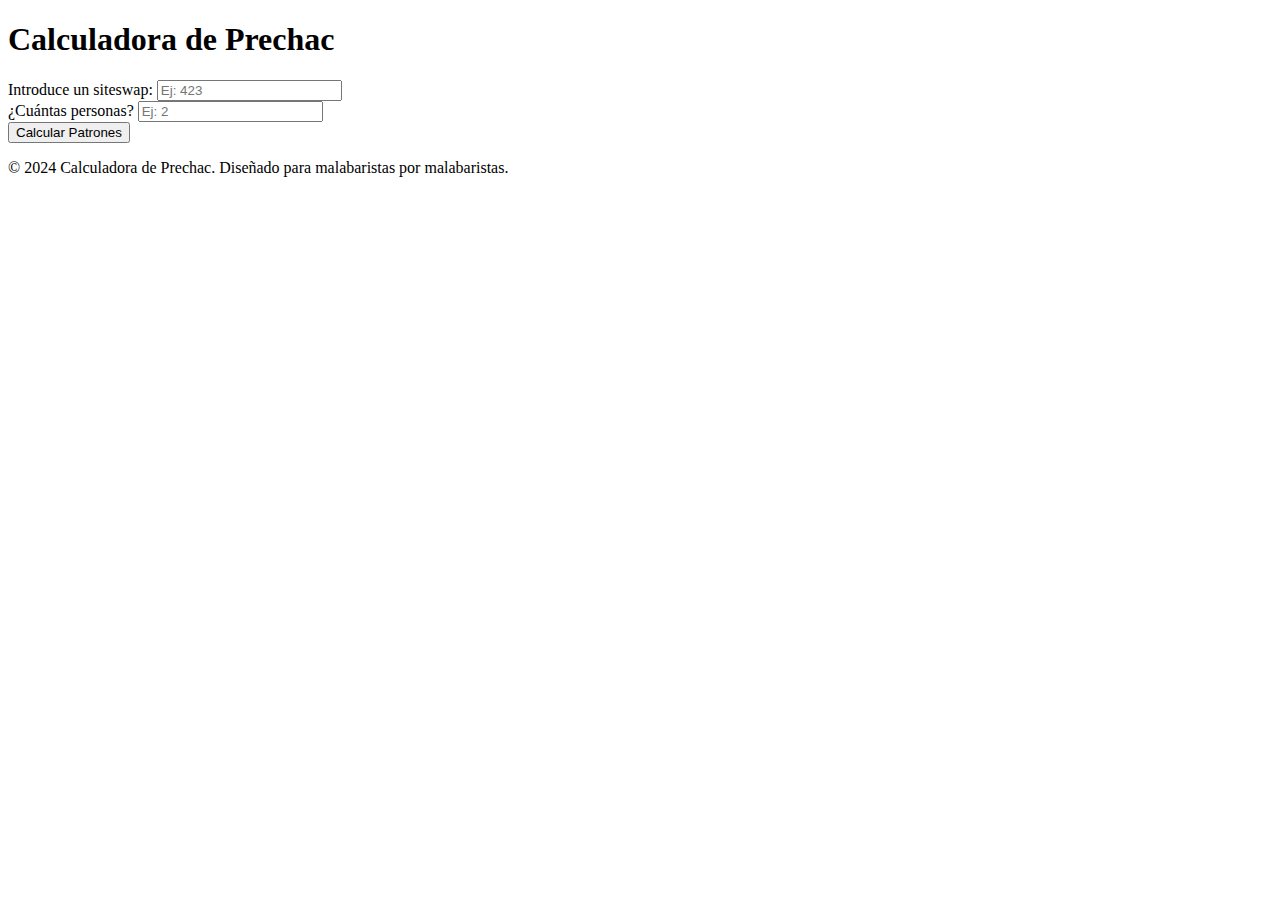
==== prechac-calculator/v2.0/index.html @ a21117df "Calculadora 2.0" ====
<!DOCTYPE html>
<html lang="es">
<head>
    <meta charset="UTF-8">
    <meta name="viewport" content="width=device-width, initial-scale=1.0">
    <title>Calculadora de Prechac</title>
    <link rel="stylesheet" href="./styles/styles.css">
</head>
<body>

    <div class="container">
        <h1>Calculadora de Prechac</h1>
        <div class="input-group">
            <label for="patternInput">Introduce un siteswap:</label>
            <input type="text" id="patternInput" placeholder="Ej: 423">
        </div>
        <div class="input-group">
            <label for="peopleInput">¿Cuántas personas?</label>
            <input type="number" id="peopleInput" min="1" placeholder="Ej: 2">
        </div>
        <button onclick="calculatePatterns()">Calcular Patrones</button>

        <div id="results" class="results"></div>
    </div>

    <div class="footer">
        <p>© 2024 Calculadora de Prechac. Diseñado para malabaristas por malabaristas.</p>
    </div>

    <script src="./scripts.js"></script>
</body>
</html>
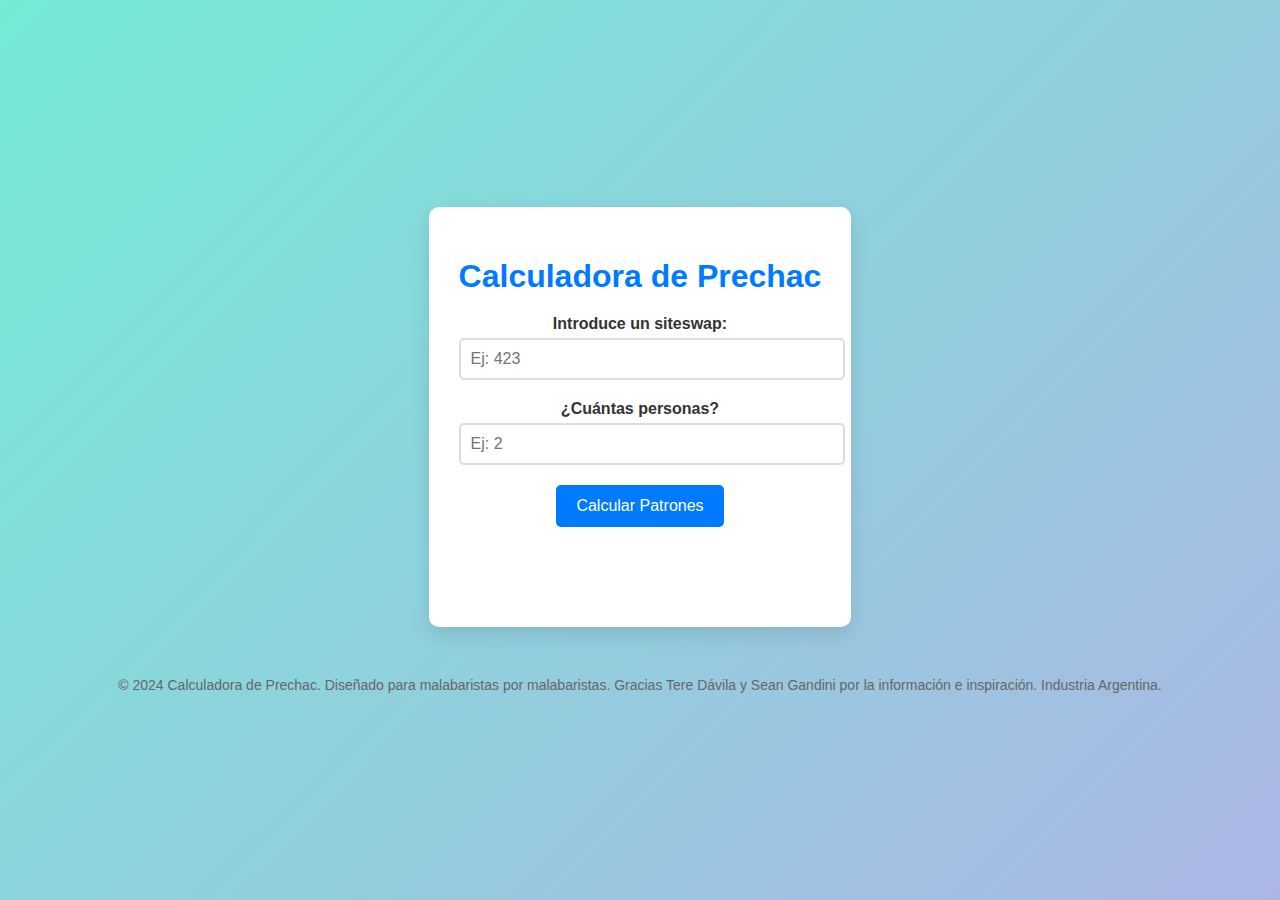
==== commit f3e7db6f: "2.0.0" ====
--- a/prechac-calculator/v2.0/index.html
+++ b/prechac-calculator/v2.0/index.html
@@ -24,7 +24,10 @@
     </div>
 
     <div class="footer">
-        <p>© 2024 Calculadora de Prechac. Diseñado para malabaristas por malabaristas.</p>
+        <p>© 2024 Calculadora de Prechac. Diseñado para malabaristas por malabaristas.
+            Gracias Tere Dávila y Sean Gandini por la información e inspiración.
+            Industria Argentina.
+        </p>
     </div>
 
     <script src="./scripts.js"></script>
--- a/prechac-calculator/v2.0/styles/styles.css
+++ b/prechac-calculator/v2.0/styles/styles.css
@@ -0,0 +1,119 @@
+/* Estilos básicos */
+body {
+    font-family: 'Segoe UI', Tahoma, Geneva, Verdana, sans-serif;
+    margin: 0;
+    padding: 0;
+    background: linear-gradient(135deg, #74ebd5, #ACB6E5);
+    color: #333;
+    display: flex;
+    flex-direction: column;
+    align-items: center;
+    justify-content: center;
+    min-height: 100vh;
+}
+
+.container {
+    background: #fff;
+    padding: 30px;
+    border-radius: 10px;
+    box-shadow: 0 8px 20px rgba(0, 0, 0, 0.1);
+    max-width: 500px;
+    text-align: center;
+    animation: fadeIn 1s ease-in-out;
+}
+
+h1 {
+    color: #007BFF;
+    margin-bottom: 20px;
+}
+
+.input-group {
+    margin-bottom: 20px;
+}
+
+.input-group label {
+    display: block;
+    margin-bottom: 5px;
+    font-weight: bold;
+}
+
+.input-group input {
+    width: 100%;
+    padding: 10px;
+    border: 2px solid #ddd;
+    border-radius: 5px;
+    font-size: 16px;
+    transition: border-color 0.3s;
+}
+
+.input-group input:focus {
+    border-color: #007BFF;
+    outline: none;
+}
+
+button {
+    padding: 12px 20px;
+    background-color: #007BFF;
+    color: white;
+    border: none;
+    border-radius: 5px;
+    cursor: pointer;
+    font-size: 16px;
+    transition: background-color 0.3s, transform 0.3s;
+}
+
+button:hover {
+    background-color: #0056b3;
+    transform: scale(1.05);
+}
+
+.results {
+    margin-top: 30px;
+    text-align: left;
+    white-space: pre-wrap;
+    font-family: 'Courier New', Courier, monospace;
+    background-color: #f8f9fa;
+    padding: 20px;
+    border-radius: 5px;
+    box-shadow: inset 0 0 10px rgba(0, 0, 0, 0.05);
+    max-height: 300px;
+    overflow-y: auto;
+    opacity: 0;
+    transform: translateY(20px);
+    animation: fadeInUp 0.8s ease-in-out forwards;
+}
+
+/* Animaciones */
+@keyframes fadeIn {
+    from {
+        opacity: 0;
+        transform: scale(0.9);
+    }
+    to {
+        opacity: 1;
+        transform: scale(1);
+    }
+}
+
+@keyframes fadeInUp {
+    from {
+        opacity: 0;
+        transform: translateY(20px);
+    }
+    to {
+        opacity: 1;
+        transform: translateY(0);
+    }
+}
+
+/* Estilos del pie de página */
+.footer {
+    margin-top: 50px;
+    text-align: center;
+    font-size: 14px;
+    color: #666;
+}
+
+.footer p {
+    margin: 0;
+}
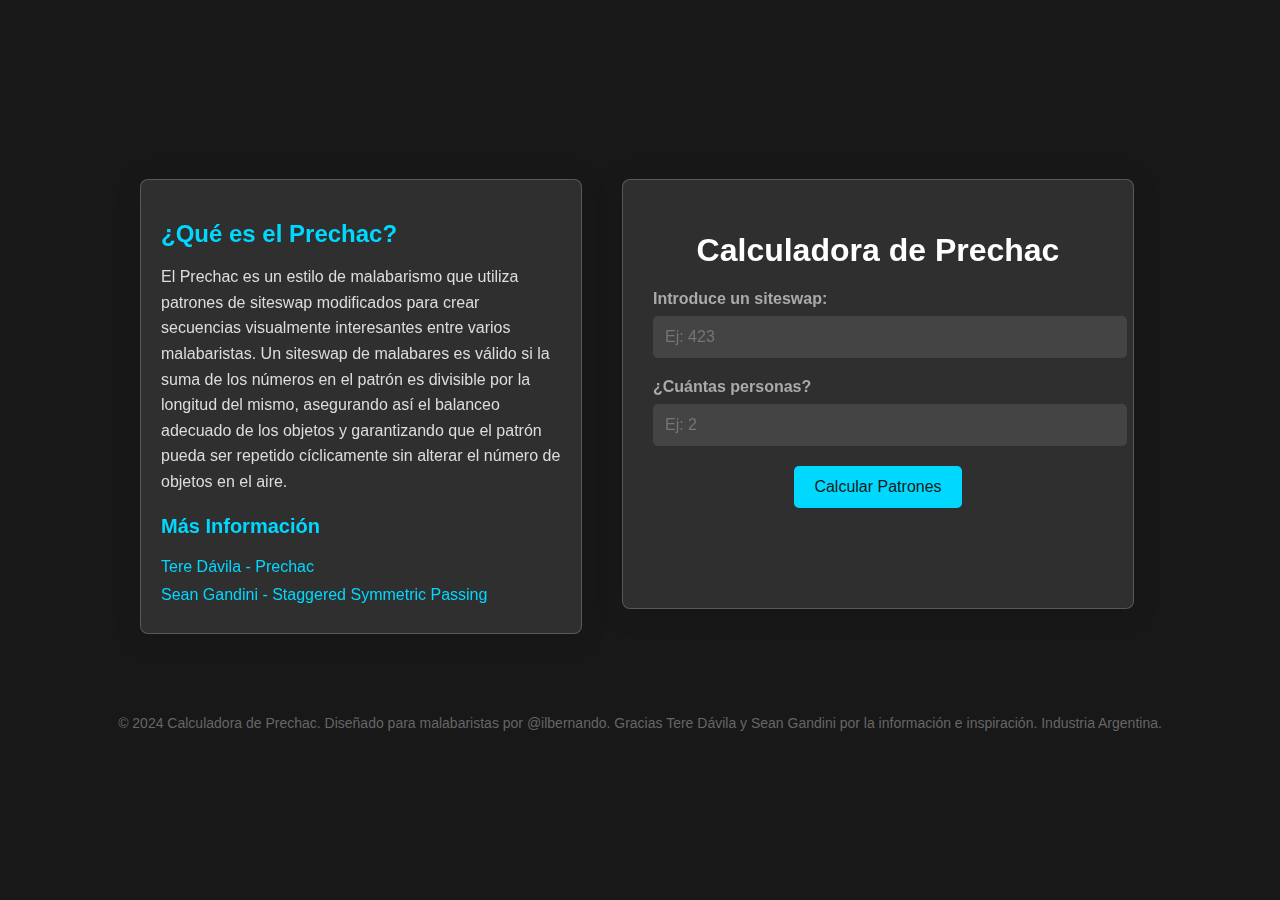
==== commit 93283d78: "V2.0 Final" ====
--- a/prechac-calculator/v2.0/index.html
+++ b/prechac-calculator/v2.0/index.html
@@ -8,23 +8,38 @@
 </head>
 <body>
 
-    <div class="container">
-        <h1>Calculadora de Prechac</h1>
-        <div class="input-group">
-            <label for="patternInput">Introduce un siteswap:</label>
-            <input type="text" id="patternInput" placeholder="Ej: 423">
+    <div class="main-container">
+        <div class="info-section">
+            <h2>¿Qué es el Prechac?</h2>
+            <p>
+                El Prechac es un estilo de malabarismo que utiliza patrones de siteswap modificados para crear secuencias visualmente interesantes entre varios malabaristas. Un siteswap de malabares es válido si la suma de los números en el patrón es divisible por la longitud del mismo, asegurando así el balanceo adecuado de los objetos y garantizando que el patrón pueda ser repetido cíclicamente sin alterar el número de objetos en el aire.
+            </p>
+            <h3>Más Información</h3>
+            <ul>
+                <li><a href="https://drive.google.com/file/d/1ODKQbvrwjMVju-0amzKXN1KOIDGtE5_S/view?usp=drive_link" target="_blank">Tere Dávila - Prechac</a></li>
+                <li><a href="https://drive.google.com/file/d/1JxCOqsQ6I3UZ_cbgq1OkM_kA2oTzW4B5/view?usp=drive_link" target="_blank">Sean Gandini - Staggered Symmetric Passing</a></li>
+            </ul>
         </div>
-        <div class="input-group">
-            <label for="peopleInput">¿Cuántas personas?</label>
-            <input type="number" id="peopleInput" min="1" placeholder="Ej: 2">
+
+        <div class="calculator-section">
+            <div class="container">
+                <h1>Calculadora de Prechac</h1>
+                <div class="input-group">
+                    <label for="patternInput">Introduce un siteswap:</label>
+                    <input type="text" id="patternInput" placeholder="Ej: 423">
+                </div>
+                <div class="input-group">
+                    <label for="peopleInput">¿Cuántas personas?</label>
+                    <input type="number" id="peopleInput" min="1" placeholder="Ej: 2">
+                </div>
+                <button onclick="calculatePatterns()">Calcular Patrones</button>
+                <div id="results" class="results"></div> <!-- Resultados dentro de la misma caja -->
+            </div>
         </div>
-        <button onclick="calculatePatterns()">Calcular Patrones</button>
-
-        <div id="results" class="results"></div>
     </div>
 
     <div class="footer">
-        <p>© 2024 Calculadora de Prechac. Diseñado para malabaristas por malabaristas.
+        <p>© 2024 Calculadora de Prechac. Diseñado para malabaristas por @ilbernando.
             Gracias Tere Dávila y Sean Gandini por la información e inspiración.
             Industria Argentina.
         </p>
--- a/prechac-calculator/v2.0/styles/styles.css
+++ b/prechac-calculator/v2.0/styles/styles.css
@@ -3,8 +3,8 @@
     font-family: 'Segoe UI', Tahoma, Geneva, Verdana, sans-serif;
     margin: 0;
     padding: 0;
-    background: linear-gradient(135deg, #74ebd5, #ACB6E5);
-    color: #333;
+    background: #181818;
+    color: #ffffff;
     display: flex;
     flex-direction: column;
     align-items: center;
@@ -12,49 +12,135 @@
     min-height: 100vh;
 }
 
-.container {
-    background: #fff;
-    padding: 30px;
-    border-radius: 10px;
-    box-shadow: 0 8px 20px rgba(0, 0, 0, 0.1);
-    max-width: 500px;
-    text-align: center;
+/* Envoltura del contenido */
+.main-container {
+    display: flex;
+    align-items: flex-start;
+    justify-content: space-between; /* Espacio entre las dos columnas */
+    gap: 40px; /* Espacio entre columnas */
+    max-width: 1000px;
+    padding: 20px;
+    width: 100%; /* Asegura que el contenido se adapte al tamaño de la ventana */
+}
+
+/* Sección de información */
+.info-section {
+    flex: 1; /* Permite que esta sección ocupe el espacio disponible */
+    max-width: 400px; /* Limita el ancho máximo para que no se expanda demasiado */
+    background: rgba(255, 255, 255, 0.1);
+    padding: 20px;
+    border-radius: 8px;
+    box-shadow: 0 4px 30px rgba(0, 0, 0, 0.1);
+    backdrop-filter: blur(10px);
+    -webkit-backdrop-filter: blur(10px);
+    border: 1px solid rgba(255, 255, 255, 0.2);
+    color: #dddddd;
     animation: fadeIn 1s ease-in-out;
 }
 
-h1 {
-    color: #007BFF;
-    margin-bottom: 20px;
+.info-section h2 {
+    color: #00d8ff; /* Celeste que usa el botón */
+    margin-bottom: 15px;
+    font-size: 24px;
 }
 
+.info-section p {
+    line-height: 1.6;
+    font-size: 16px;
+}
+
+.info-section h3 {
+    color: #00d8ff; /* Celeste que usa el botón */
+    margin-top: 20px;
+    font-size: 20px;
+}
+
+.info-section ul {
+    list-style-type: none;
+    padding: 0;
+    margin: 10px 0 0;
+}
+
+.info-section li {
+    margin-bottom: 10px;
+}
+
+.info-section a {
+    color: #00d8ff; /* Celeste que usa el botón */
+    text-decoration: none;
+    font-size: 16px;
+}
+
+.info-section a:hover {
+    text-decoration: underline;
+}
+
+/* Estilos de la calculadora */
+.calculator-section {
+    flex: 1; /* Permite que esta sección ocupe el espacio disponible */
+}
+
+/* Ajuste para la calculadora */
+.container {
+    background: rgba(255, 255, 255, 0.1);
+    padding: 30px;
+    border-radius: 8px;
+    box-shadow: 0 4px 30px rgba(0, 0, 0, 0.1);
+    backdrop-filter: blur(10px);
+    -webkit-backdrop-filter: blur(10px);
+    max-width: 450px;
+    text-align: center;
+    animation: fadeIn 1s ease-in-out;
+    border: 1px solid rgba(255, 255, 255, 0.2);
+}
+
+/* Estilos del pie de página */
+.footer {
+    margin-top: 50px;
+    text-align: center;
+    font-size: 14px;
+    color: #666;
+    padding: 10px; /* Añade un poco de espacio alrededor del texto */
+}
+
+.footer p {
+    margin: 0;
+}
+
+/* Estilos de entrada y botones */
 .input-group {
     margin-bottom: 20px;
+    text-align: left;
 }
 
 .input-group label {
     display: block;
-    margin-bottom: 5px;
-    font-weight: bold;
+    margin-bottom: 8px;
+    font-weight: 600;
+    color: #aaaaaa;
 }
 
 .input-group input {
     width: 100%;
-    padding: 10px;
-    border: 2px solid #ddd;
+    padding: 12px;
+    border: none;
     border-radius: 5px;
     font-size: 16px;
-    transition: border-color 0.3s;
+    background-color: rgba(255, 255, 255, 0.1);
+    color: #ffffff;
+    transition: background-color 0.3s, box-shadow 0.3s;
 }
 
 .input-group input:focus {
-    border-color: #007BFF;
+    background-color: rgba(255, 255, 255, 0.2);
+    box-shadow: 0 0 10px #00d8ff;
     outline: none;
 }
 
 button {
     padding: 12px 20px;
-    background-color: #007BFF;
-    color: white;
+    background-color: #00d8ff;
+    color: #181818;
     border: none;
     border-radius: 5px;
     cursor: pointer;
@@ -63,8 +149,8 @@
 }
 
 button:hover {
-    background-color: #0056b3;
-    transform: scale(1.05);
+    background-color: #00a3cc;
+    transform: translateY(-2px);
 }
 
 .results {
@@ -72,15 +158,16 @@
     text-align: left;
     white-space: pre-wrap;
     font-family: 'Courier New', Courier, monospace;
-    background-color: #f8f9fa;
+    background-color: rgba(255, 255, 255, 0.1);
     padding: 20px;
-    border-radius: 5px;
-    box-shadow: inset 0 0 10px rgba(0, 0, 0, 0.05);
+    border-radius: 8px;
+    box-shadow: inset 0 0 10px rgba(0, 0, 0, 0.3);
     max-height: 300px;
     overflow-y: auto;
     opacity: 0;
     transform: translateY(20px);
     animation: fadeInUp 0.8s ease-in-out forwards;
+    color: #ffffff;
 }
 
 /* Animaciones */
@@ -105,15 +192,3 @@
         transform: translateY(0);
     }
 }
-
-/* Estilos del pie de página */
-.footer {
-    margin-top: 50px;
-    text-align: center;
-    font-size: 14px;
-    color: #666;
-}
-
-.footer p {
-    margin: 0;
-}
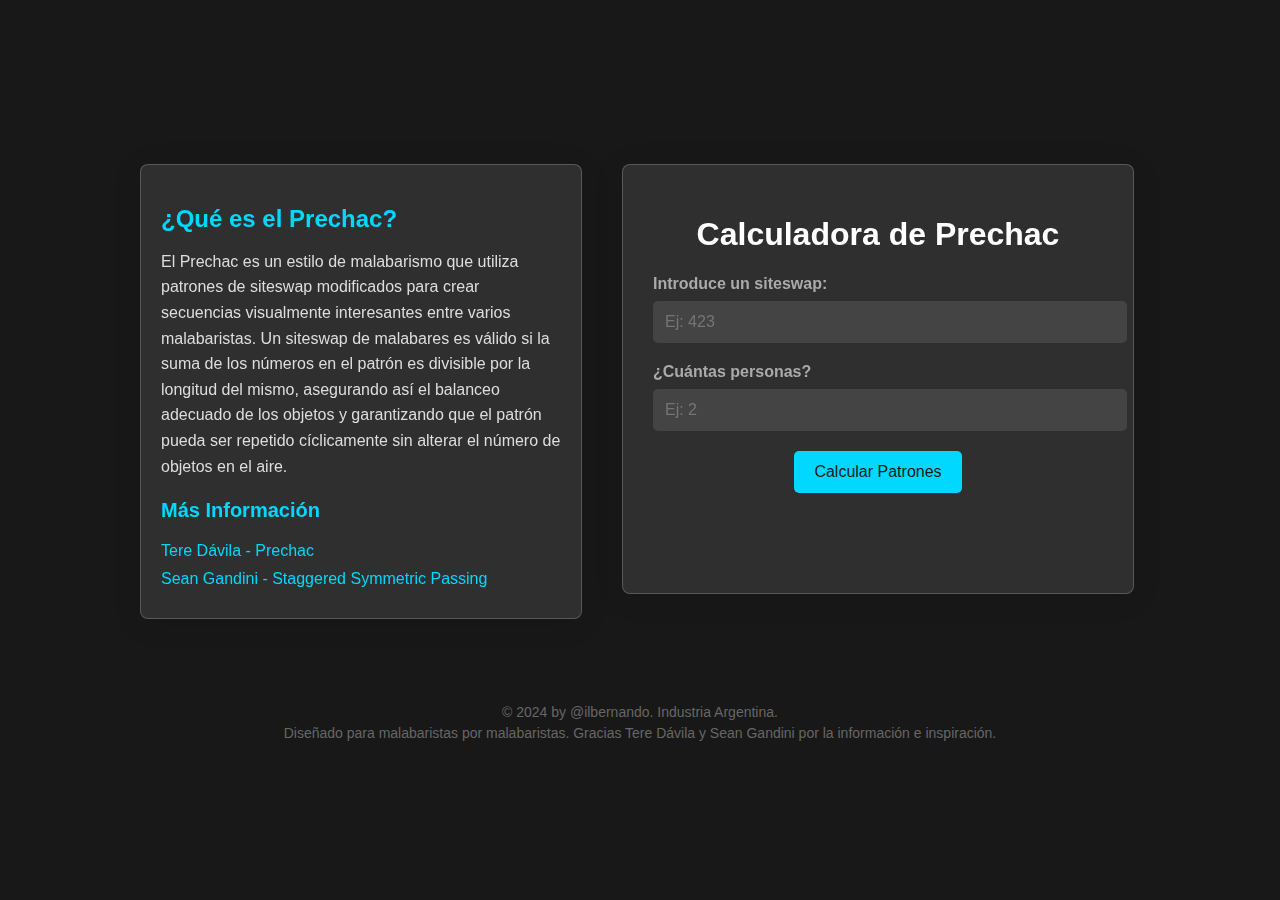
==== commit 5269a63b: "v2.0 Final" ====
--- a/prechac-calculator/v2.0/index.html
+++ b/prechac-calculator/v2.0/index.html
@@ -39,12 +39,10 @@
     </div>
 
     <div class="footer">
-        <p>© 2024 Calculadora de Prechac. Diseñado para malabaristas por @ilbernando.
-            Gracias Tere Dávila y Sean Gandini por la información e inspiración.
-            Industria Argentina.
-        </p>
+        <p>© 2024 by @ilbernando. Industria Argentina.</p>
+        <p>Diseñado para malabaristas por malabaristas. Gracias Tere Dávila y Sean Gandini por la información e inspiración.</p>
     </div>
 
     <script src="./scripts.js"></script>
 </body>
-</html>
+</html>--- a/prechac-calculator/v2.0/styles/styles.css
+++ b/prechac-calculator/v2.0/styles/styles.css
@@ -104,7 +104,7 @@
 }
 
 .footer p {
-    margin: 0;
+    margin: 5px 0; /* Añade un poco de espacio entre los párrafos */
 }
 
 /* Estilos de entrada y botones */
